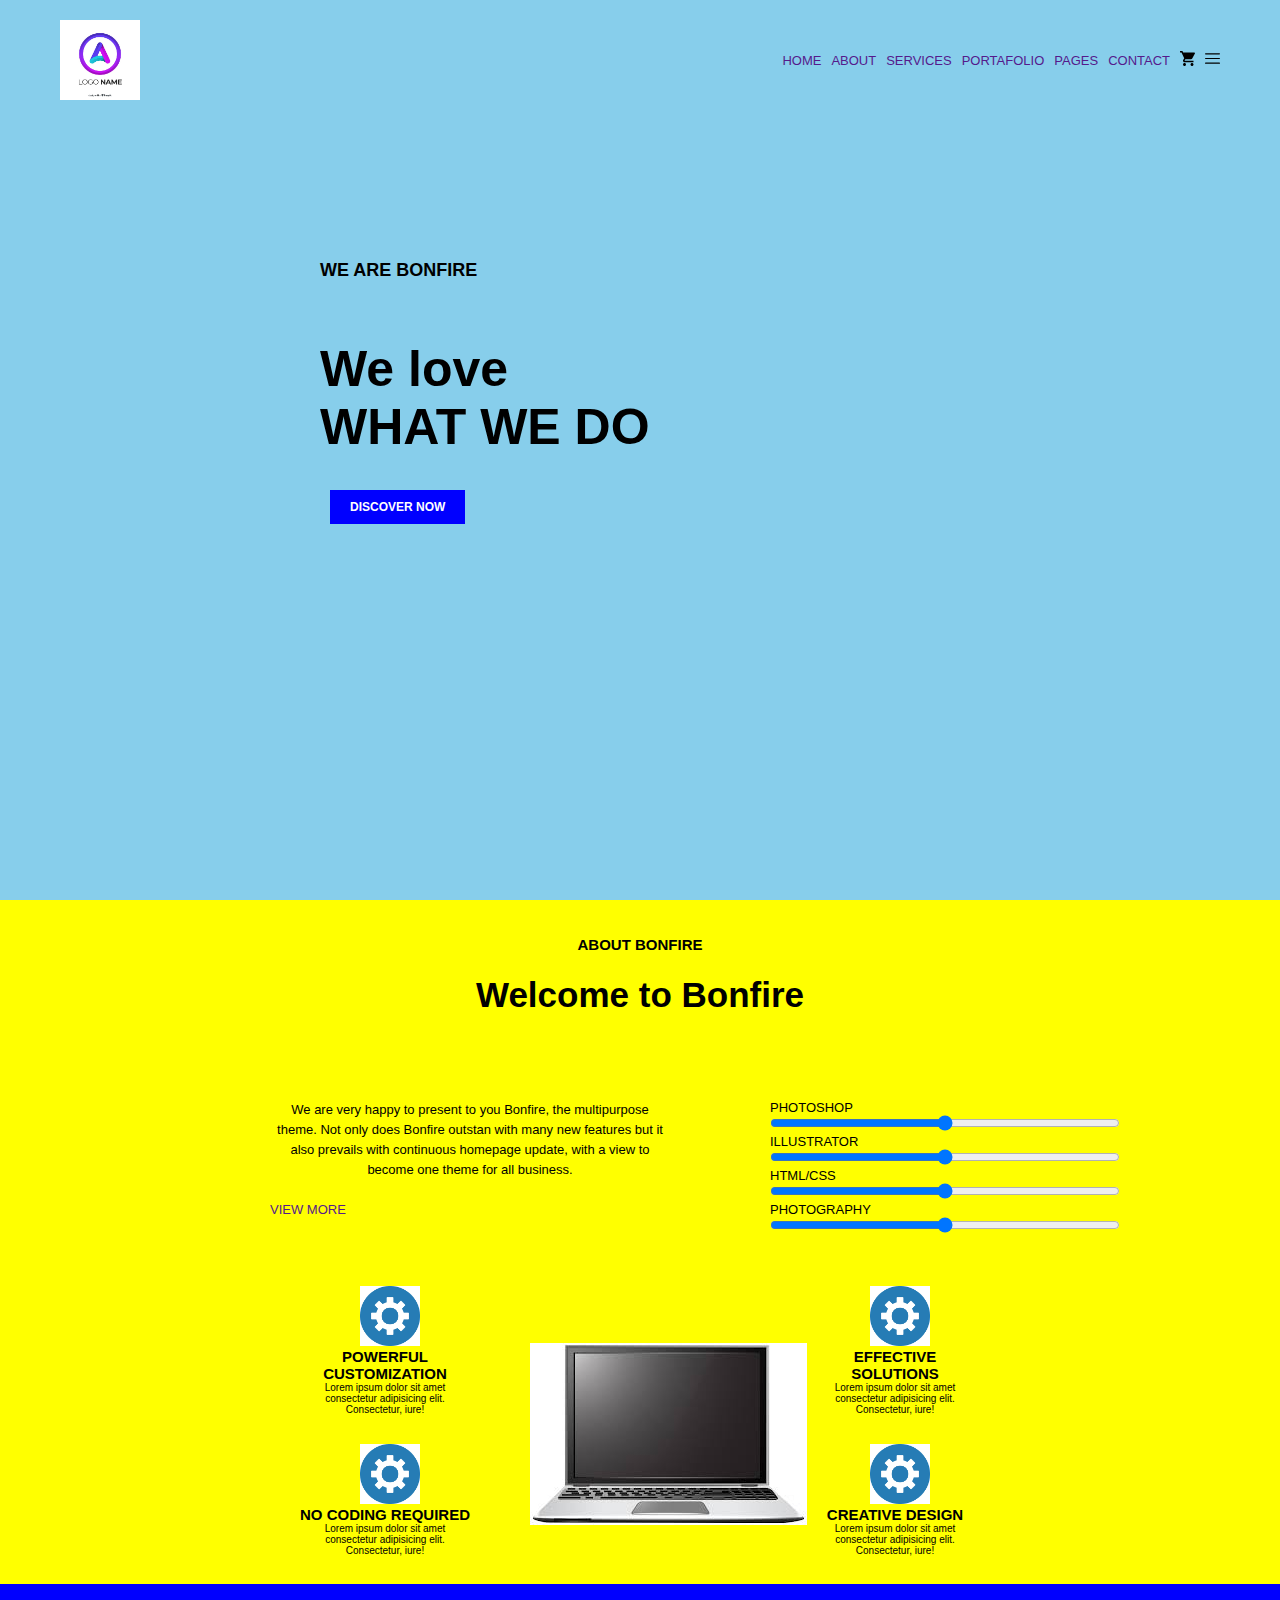
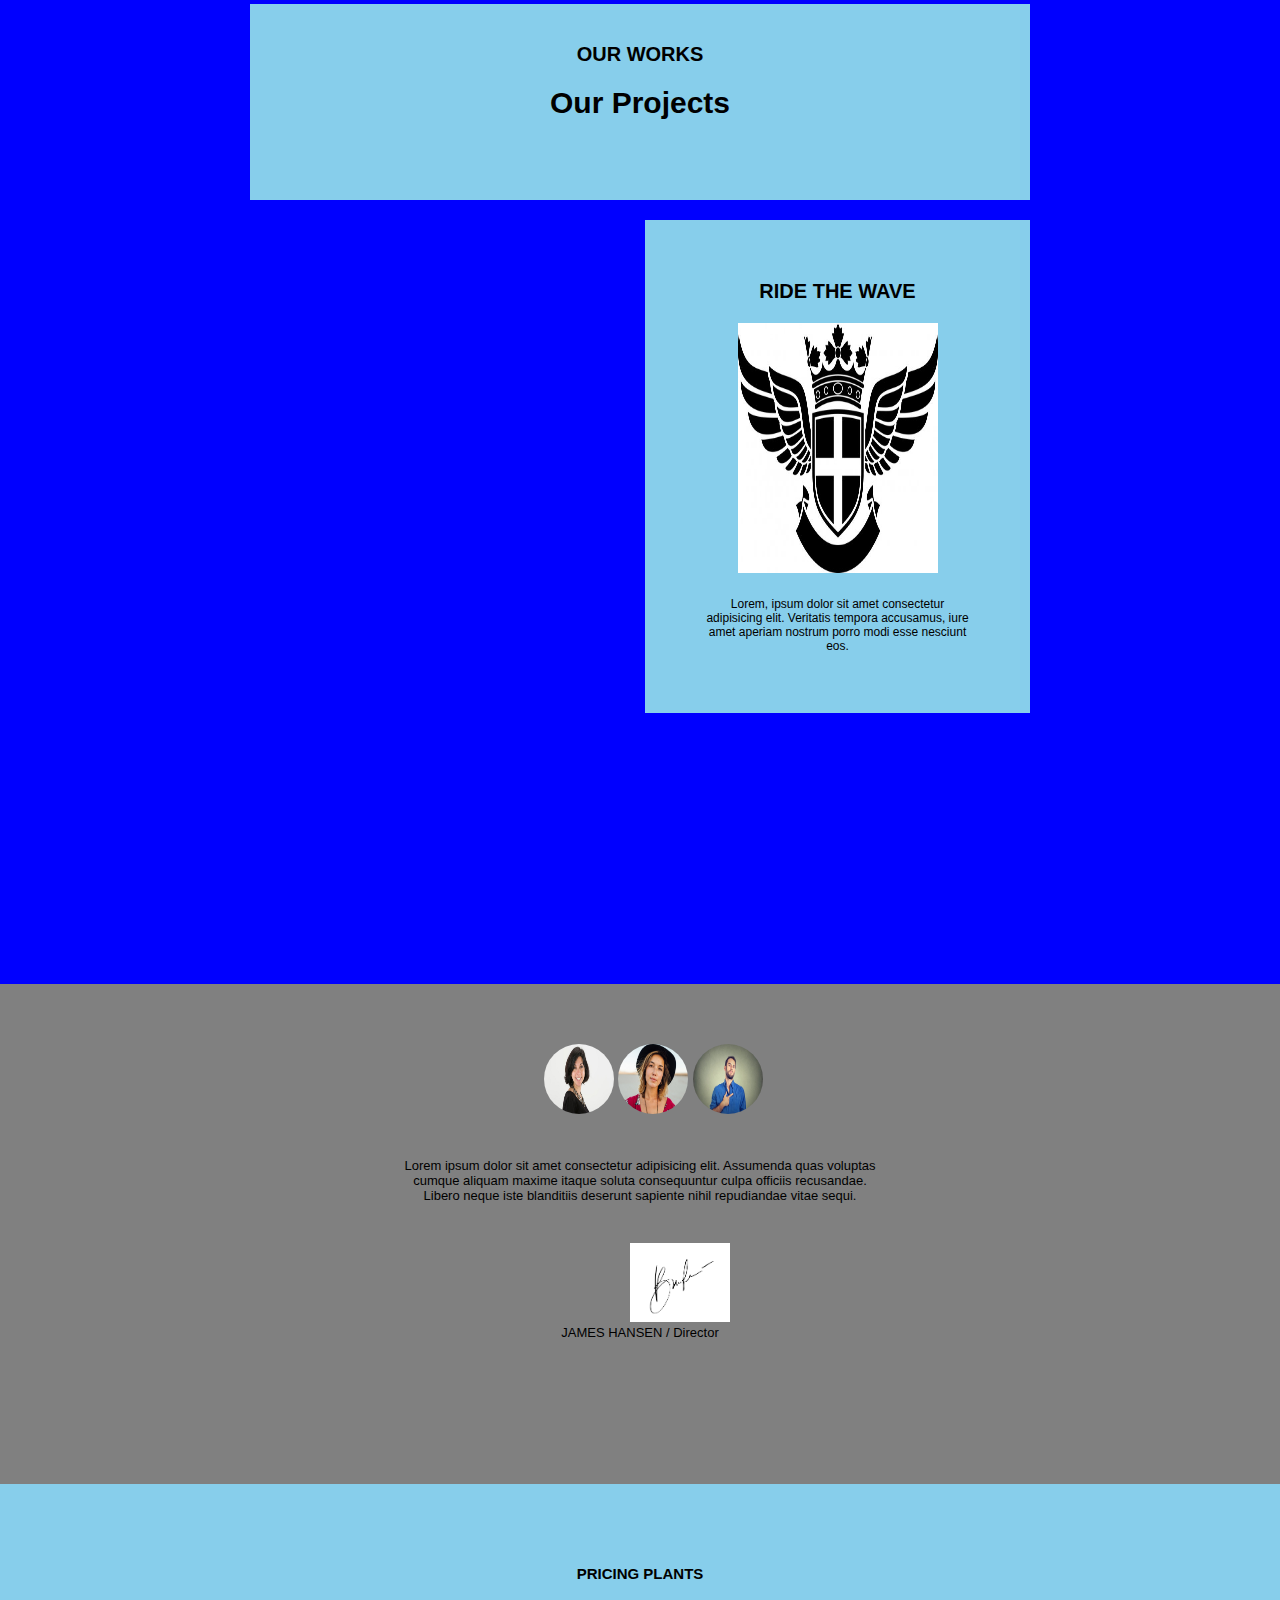
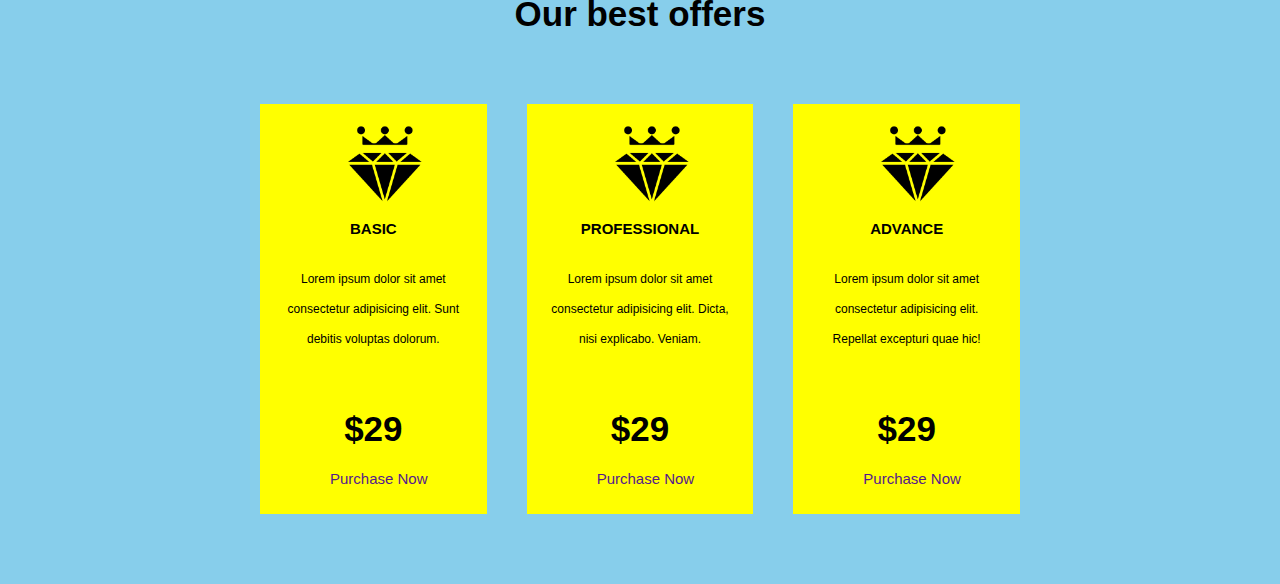
==== segundoReto/index.html @ f77c6e66 "avance hasta pricing plants" ====
<!DOCTYPE html>
<html lang="en">
<head>
    <meta charset="UTF-8">
    <meta name="viewport" content="width=device-width, initial-scale=1.0">
    <link rel="stylesheet" href="./CSS/style.css">
    <title>SEGUNDO-RETO</title>
</head>
<body>
    <div class="secciones">

        <header>
            <img src="./images/logo.jpg" width="80px">
            <nav>
                <ul>
                    <li><a href="">HOME</a></li>
                    <li><a href="">ABOUT</a></li>
                    <li><a href="">SERVICES</a></li>
                    <li><a href="">PORTAFOLIO</a></li>
                    <li><a href="">PAGES</a></li>
                    <li><a href="">CONTACT</a></li>
                    <li><a href=""><img src="./images/carrito-de-compras.svg" width="15px"></a></li>
                    <li><a href=""><img src="./images/menu-abierto.svg" width="15px" alt=""></a></li>
                </ul>
            </nav>
        </header>

        <main>
            <h1>WE ARE BONFIRE</h2>
            <h2>We love <br>WHAT WE DO</h2>
            <h3><a href="">DISCOVER NOW</a></h3>
        </main>
    </div>
    <div class="secciones">
        <header>
            <h2>ABOUT BONFIRE</h2>
            <h3>Welcome to Bonfire</h3>
        </header>

        <main>
            <div class="contenido">
                <div class="contain">
                    <p>We are very happy to present to you Bonfire, the multipurpose theme. Not only does Bonfire outstan with many new features but it also prevails with continuous homepage update, with a view to become one theme for all business.</p>

                    <a href="">VIEW MORE</a>
                </div>
               

                <div class="skill">
                    <fieldset>
                        <legend>PHOTOSHOP</legend>
                        <input type="range">
                    </fieldset>
                    <fieldset>
                        <legend>ILLUSTRATOR</legend>
                        <input type="range">
                    </fieldset>
                    <fieldset>
                        <legend>HTML/CSS</legend>
                        <input type="range">
                    </fieldset>
                    <fieldset>
                        <legend>PHOTOGRAPHY</legend>
                        <input type="range">
                    </fieldset>                 
                </div>

            </div>
            <div class="caracteristicas">

                <div class="caract">
                    <img src="./images/config.png" width="60px">
                    <h2>POWERFUL CUSTOMIZATION</h2>
                    <p>Lorem ipsum dolor sit amet consectetur adipisicing elit. Consectetur, iure!</p>

                </div>

                <div class="caract">
                    <img src="./images/config.png" width="60px">
                    <h2>NO CODING REQUIRED</h2>
                    <p>Lorem ipsum dolor sit amet consectetur adipisicing elit. Consectetur, iure!</p>

                </div>

                <div class="imagencentro">
                    <img src="./images/laptop.jpg" alt="">
                </div>

                <div class="caract">
                    <img src="./images/config.png" width="60px">
                    <h2>CREATIVE DESIGN</h2>
                    <p>Lorem ipsum dolor sit amet consectetur adipisicing elit. Consectetur, iure!</p>

                </div>

                <div class="caract">
                    <img src="./images/config.png" width="60px">
                    <h2>EFFECTIVE SOLUTIONS</h2>
                    <p>Lorem ipsum dolor sit amet consectetur adipisicing elit. Consectetur, iure!</p>

                </div>



            </div>
        </main>
    </div>
    <div class="secciones">
        <header>
            <h2>OUR WORKS</h2>
            <h3>Our Projects</h3>
        </header>
        <main>
            <div class="partes">
                <img src="https://loremflickr.com/g/200/250/paris,girl?random=11/all" alt="">
            </div>
            <div class="partes">
                <img src="https://loremflickr.com/g/200/250/paris,girl?random=11/all" alt="">
            </div>
            <div class="partes">
                <img src="https://loremflickr.com/g/420/250/paris,girl?random=11/all" alt="">
            </div>
            <div class="partes">
                <img src="https://loremflickr.com/g/200/250/paris,girl?random=11/all" alt="">
            </div>
            <div class="partes">
                <img src="https://loremflickr.com/g/420/250/paris,girl?random=11/all" alt="">
            </div>
            <div class="partes">
                <img src="https://loremflickr.com/g/200/250/paris,girl?random=11/all" alt="">
            </div>
            <div class="partes">
                <h2>RIDE THE WAVE</h2>
                <img src="./images/escudo.jpg" width="200px" height="250px">
                <p>Lorem, ipsum dolor sit amet consectetur adipisicing elit. Veritatis tempora accusamus, iure amet aperiam nostrum porro modi esse nesciunt eos.</p>
            </div>

        </main>
    </div>
    <div class="secciones">
        <header>
            <img src="./images/person1.jpg" >
            <img src="./images/person2.jpg" >
            <img src="./images/person3.jpg" >
        </header>
        <main>
            <p>Lorem ipsum dolor sit amet consectetur adipisicing elit. Assumenda quas voluptas cumque aliquam maxime itaque soluta consequuntur culpa officiis recusandae. Libero neque iste blanditiis deserunt sapiente nihil repudiandae vitae sequi.</p>
        </main>
        <footer>
            <img src="./images/firma.png" width="100px">
            <p>JAMES HANSEN / Director</p>
        </footer>
    </div>
    <div class="secciones">
        <header>
            <h2>PRICING PLANTS</h2>
            <h3>Our best offers</h3>
        </header>
        <main>
            <div class="precio">
                <img src="./images/corona.png" width="80px">
                <h2>
                    BASIC
                </h2>
                <p>Lorem ipsum dolor sit amet consectetur adipisicing elit. Sunt debitis voluptas dolorum.</p>
                <h3>$29</h3>
                <a href="">Purchase Now</a>
            </div>

            <div class="precio">
                <img src="./images/corona.png" width="80px">
                <h2>
                    PROFESSIONAL
                </h2>
                <p>Lorem ipsum dolor sit amet consectetur adipisicing elit. Dicta, nisi explicabo. Veniam.</p>
                <h3>$29</h3>
                <a href="">Purchase Now</a>
            </div>

            <div class="precio">
                <img src="./images/corona.png" width="80px">
                <h2>
                    ADVANCE
                </h2>
                <p>Lorem ipsum dolor sit amet consectetur adipisicing elit. Repellat excepturi quae hic!</p>
                <h3>$29</h3>
                <a href="">Purchase Now</a>
            </div>

        </main>
    </div>
    <div class="secciones"></div>
    
</body>
</html>
---- segundoReto/CSS/style.css ----
* {
    margin: 0;
    padding: 0;
    box-sizing: border-box;
}

body {
    font-family: 'Lucida Sans', 'Lucida Sans Regular', 'Lucida Grande', 'Lucida Sans Unicode', Geneva, Verdana, sans-serif;
}

/*seccion1*/

.secciones:nth-child(1) {
    background:skyblue;
    height: 100vh;
    padding: 0 40px;
}

.secciones:nth-child(1) header {
    display: flex;
    justify-content: space-between;
    align-items: center;
    padding: 20px;
}

.secciones:nth-child(1) ul {
    display: flex;
    list-style: none;
}

.secciones:nth-child(1) a {
    font-size: 13px;
    text-decoration: none;
    margin-left: 10px;
}

.secciones:nth-child(1) main {
    height: 380px;
    position: relative;
}

.secciones:nth-child(1) main h1 {
    font-size: 18px;
    position: absolute;
    top: 120px;
    left: 280px;
}

.secciones:nth-child(1) main h2 {
    font-size: 50px;
    position: absolute;
    top: 200px;
    left: 280px;
}

.secciones:nth-child(1) main a {
    color: white;
    font-size:12px;
    position: absolute;
    top: 350px;
    left: 280px;
    background:blue;
    padding: 10px 20px;
}

/*seccion2*/

.secciones:nth-child(2) {
    background:yellow;
    height: 100%;
}


.secciones:nth-child(2) header {
    padding: 20px;
    text-align: center;
    line-height: 50px;
    margin-bottom:40px;
}

.secciones:nth-child(2) header h2 {
    font-size: 15px;
}

.secciones:nth-child(2) header h3 {
    font-size: 35px;
}

.secciones:nth-child(2) main {
    display: flex;
    flex-wrap: wrap;
}

.secciones:nth-child(2) .contenido {
    display: flex;
    padding-bottom: 50px;
}

.secciones:nth-child(2) .contain {
    line-height: 20px;
    font-size: 13px;
    padding-left: 270px;
    width: 670px;
}

.secciones:nth-child(2) .skill {
    font-size: 13px;
    padding-left: 100px;
    width: 450px;
}

fieldset {
    border: none;
}

fieldset input {
    width: 350px;
}

.contain a {
    text-decoration: none;
}

.secciones:nth-child(2) p {
    margin-bottom: 20px;
}

.caracteristicas {
    display: grid;
    grid-template-columns: repeat(4,1fr);
    grid-template-rows: repeat(2,1fr);
    justify-content: center;
    align-items: center;
    font-size: 10px;
    padding: 0 300px;
}

.imagencentro {
    grid-column-start: 2;
    grid-column-end:4;
    grid-row-start: 1;
    grid-row-end: 3;

}

.caract:nth-child(1) {
    grid-column-start: 1;
    grid-column-end:2;
    
}

.caract:nth-child(2) {
    grid-row-start: 2;
    grid-row-end: 3;
}

.caract:nth-child(3) {
    grid-column-start: 4;
    grid-column-end:5;

}

.caract:nth-child(4) {
    grid-row-start: 2;
    grid-row-end: 3;
}

.caract h2,p {
    text-align: center;
}

.caract img {
    margin-left: 60px;
}

.imagencentro img {
    margin-left: 60px;
}

/*seccion3*/

.secciones:nth-child(3) {
    background:blue;
    height: 1000px;
    display: grid;
    grid-template-columns: 100%;
    grid-template-rows: repeat(2,1fr);
    gap: 20px ;
    padding: 20px 250px;
    align-items: center;
}

.secciones:nth-child(3) header {
    grid-row-start: 1;
    grid-row-end: 2;
    height: 100%;
    text-align: center;
    background: skyblue;
    position: relative;
}

.secciones:nth-child(3) header h2 {
    font-size: 20px;
    position: relative;
    top: 20%;
}

.secciones:nth-child(3) header h3 {
    font-size: 30px;
    position: relative;
    top: 30%;
}

.secciones:nth-child(3) main {
    grid-row-start: 2;
    grid-row-end: 3;
    display: grid;
    grid-template-columns: repeat(4,1fr);
    grid-template-rows: repeat(3,1fr);
    gap: 10px;
}

.partes:nth-child(1) {
    grid-column-start: 1;
    grid-column-end: 2;
    grid-row-start: 1;
    grid-row-end: 2;
}

.partes:nth-child(2) {
    grid-column-start: 2;
    grid-column-end: 3;
    grid-row-start: 1;
    grid-row-end: 2;
}

.partes:nth-child(3) {
    grid-column-start: 1;
    grid-column-end: 3;
    grid-row-start: 2;
    grid-row-end: 3;
}

.partes:nth-child(4) {
    grid-column-start: 1;
    grid-column-end: 2;
    grid-row-start: 3;
    grid-row-end: 4;
}

.partes:nth-child(5) {
    grid-column-start: 2;
    grid-column-end: 4;
    grid-row-start: 3;
    grid-row-end: 4;
}

.partes:nth-child(6) {
    grid-column-start: 4;
    grid-column-end: 5;
    grid-row-start: 3;
    grid-row-end: 4;
}

.partes:nth-child(7) {
    grid-column-start: 3;
    grid-column-end: 5;
    grid-row-start: 1;
    grid-row-end: 3;
    background: skyblue;
    text-align: center;
    padding:60px;
}

.partes:nth-child(7) h2 {
    font-size: 20px;
    margin-bottom: 20px;
}

.partes:nth-child(7) p {
    font-size: 12px;
    margin-top: 20px;
}

/*seccion4*/

.secciones:nth-child(4) {
    background:grey;
    height: 500px;
    padding: 20px 400px;
    position: relative;
}

.secciones:nth-child(4) header {
   width: 100%;
   position: relative;
   padding: 40px 0;
}

.secciones:nth-child(4) header img {
    width: 70px;
    height: 70px;
    border-radius: 100%;
    position: relative;
    left: 30%;
}


.secciones:nth-child(4) main p {
    font-size:13px;
    margin-bottom: 40px;
}


.secciones:nth-child(4) footer {
    font-size:13px;
    margin-bottom: 40px;
}

.secciones:nth-child(4) footer img {
  margin-left: 230px;
}

/*seccion5*/

.secciones:nth-child(5) {
    background: skyblue;
    height:700px;
    padding: 20px 260px;
}

.secciones:nth-child(5) header {
    padding: 50px 0;
    text-align: center;
    line-height: 40px;
}

.secciones:nth-child(5) h2 {
    font-size: 15px;
}

.secciones:nth-child(5) h3 {
    font-size: 35px;
}

.secciones:nth-child(5) main {
    display: grid;
    grid-template-columns: repeat(3,1fr);
    gap: 40px;
    line-height: 30px;
}

.precio {
    padding: 20px;
    background: yellow;
}


.precio h2,h3 {
    text-align: center;
    margin-bottom: 20px;
}

.precio p {
    font-size: 12px;
    margin-bottom: 60px;
}

.precio a {
    font-size: 15px;
    margin-bottom: 60px;
    text-decoration: none;
    margin-left: 50px;
}

.precio img {
    margin-left: 65px;
}
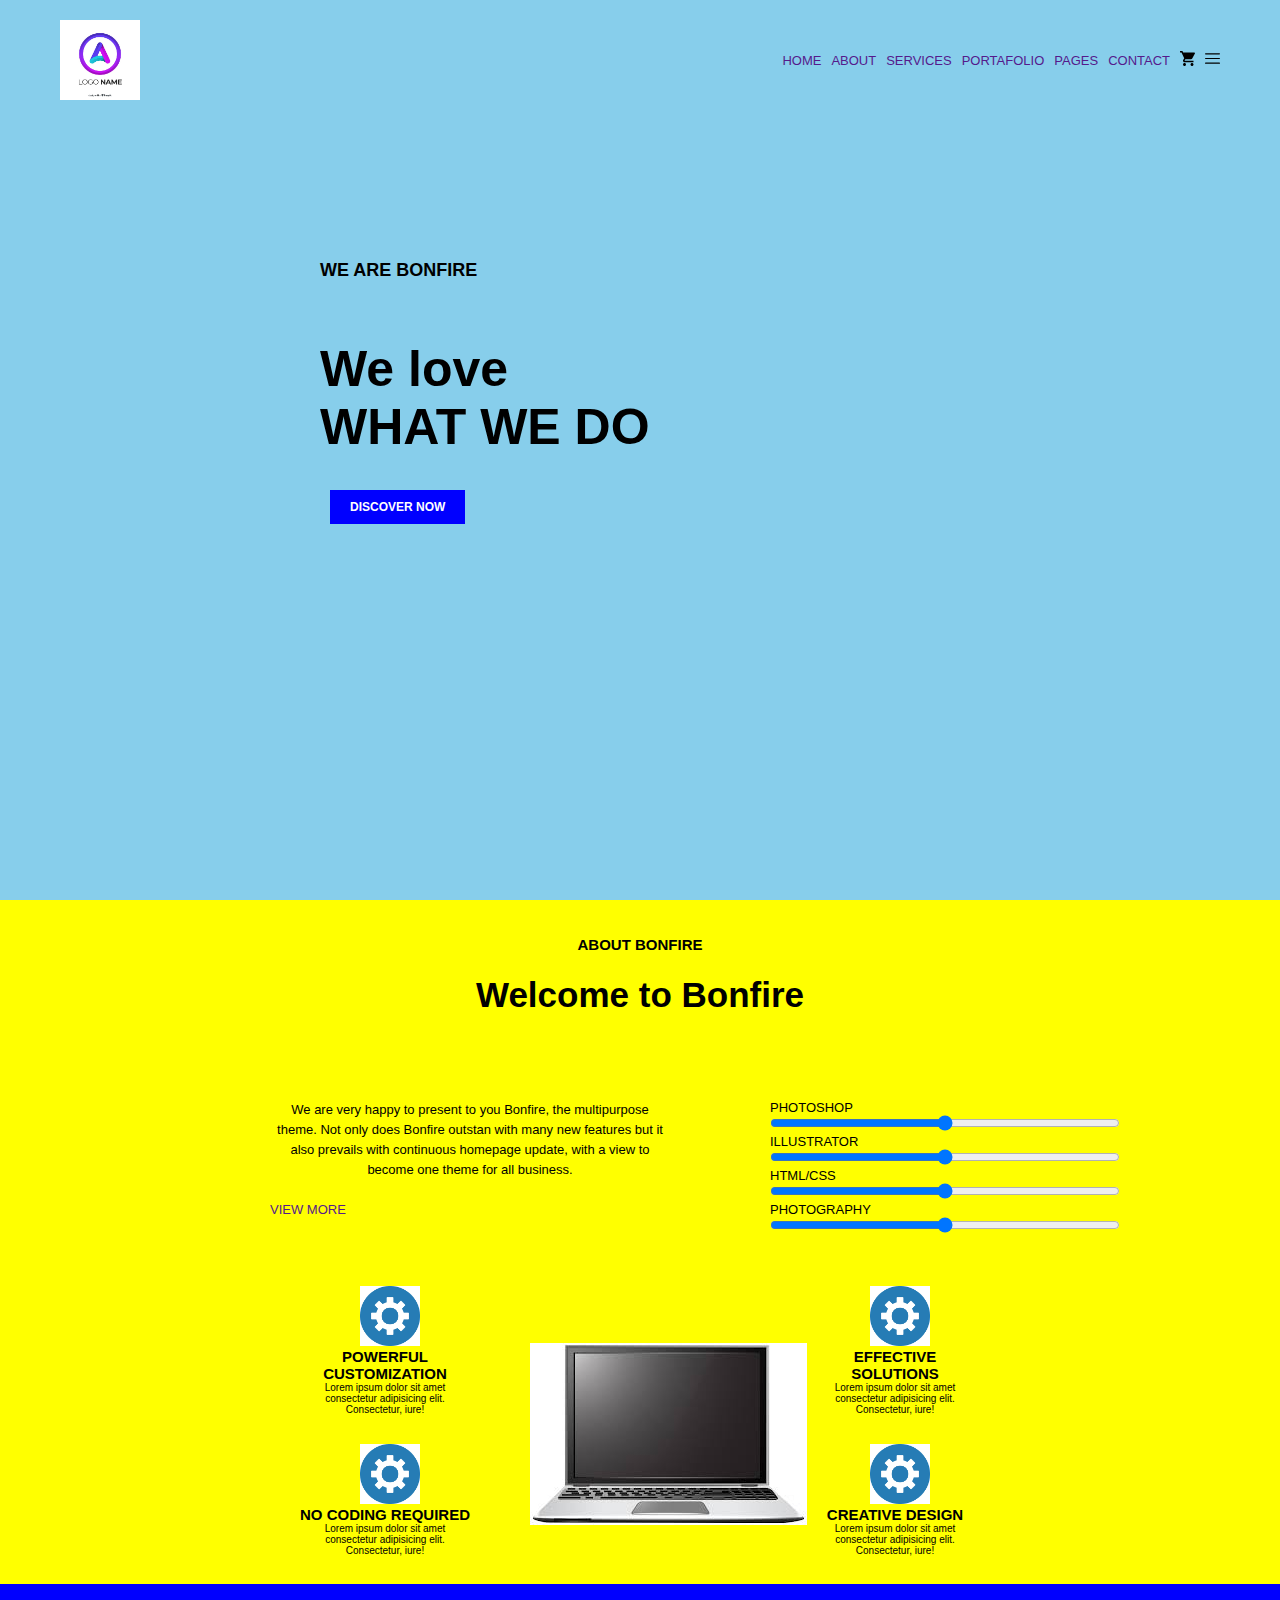
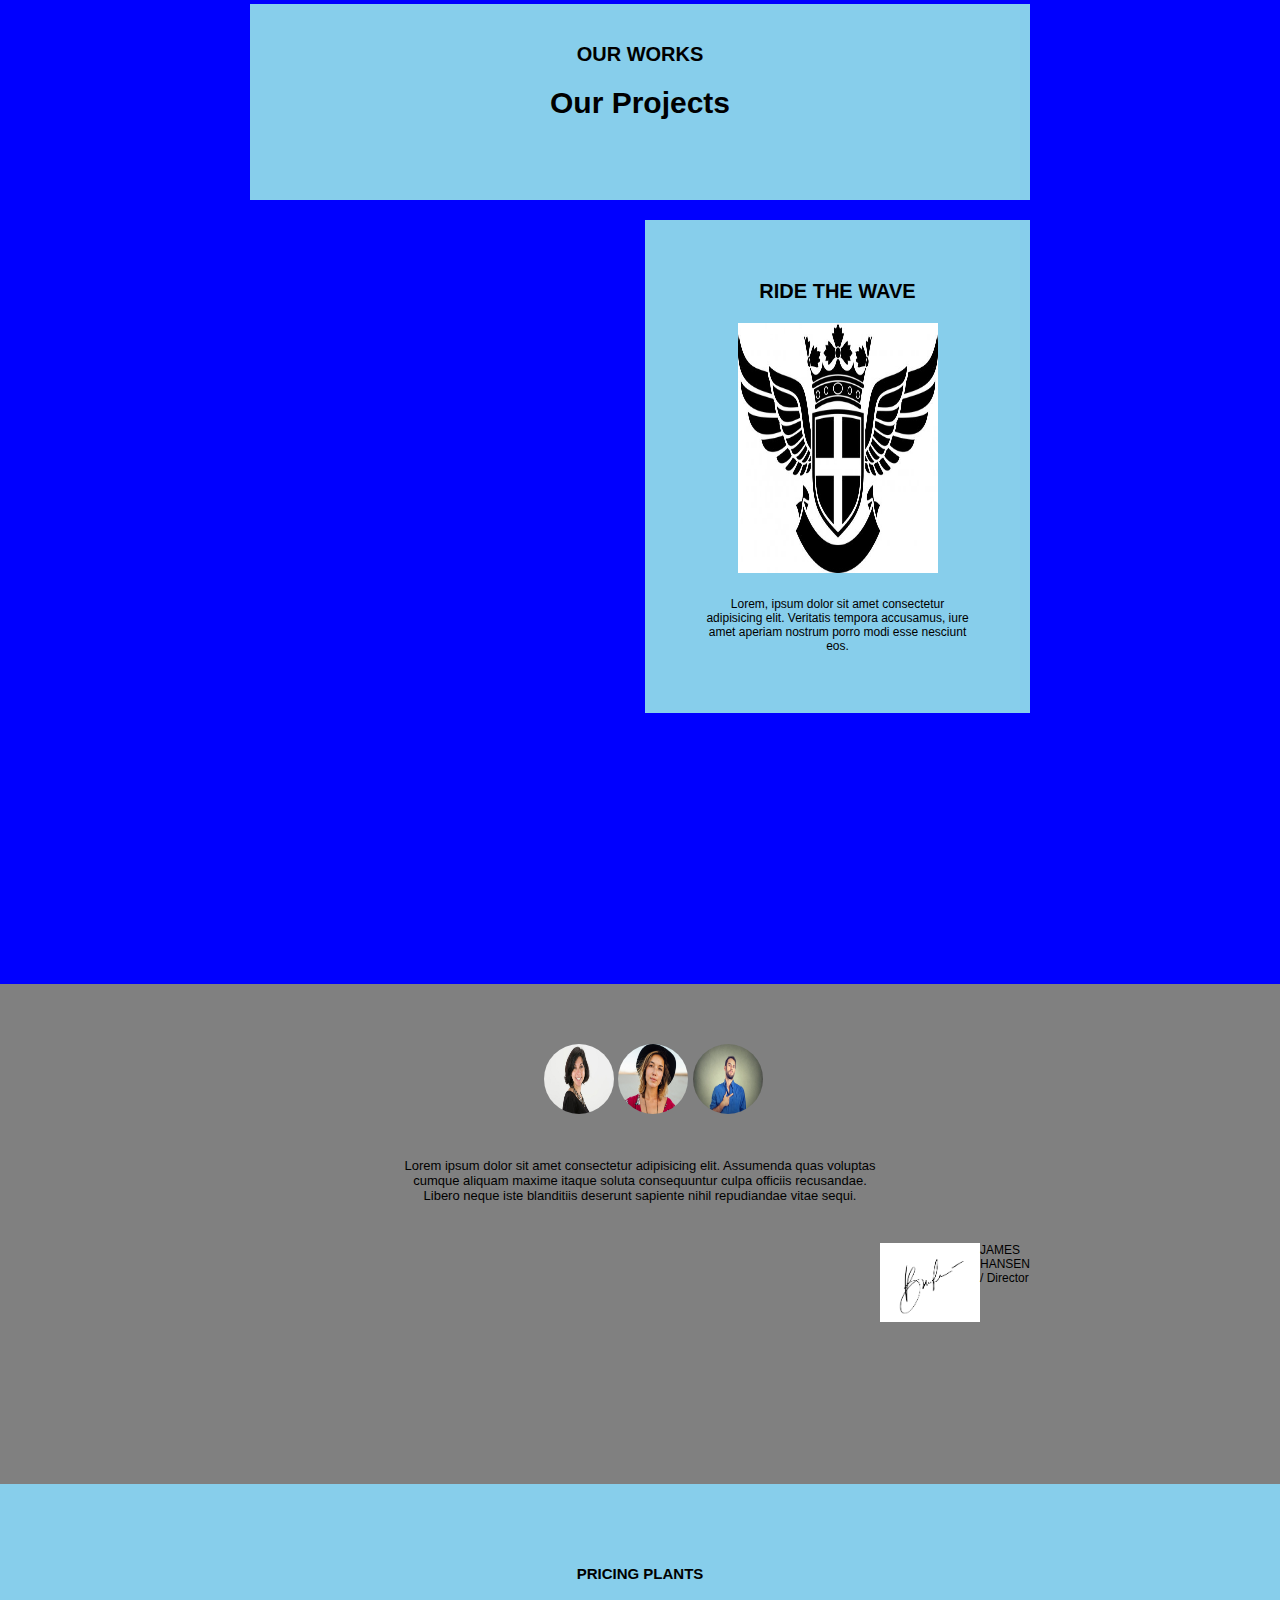
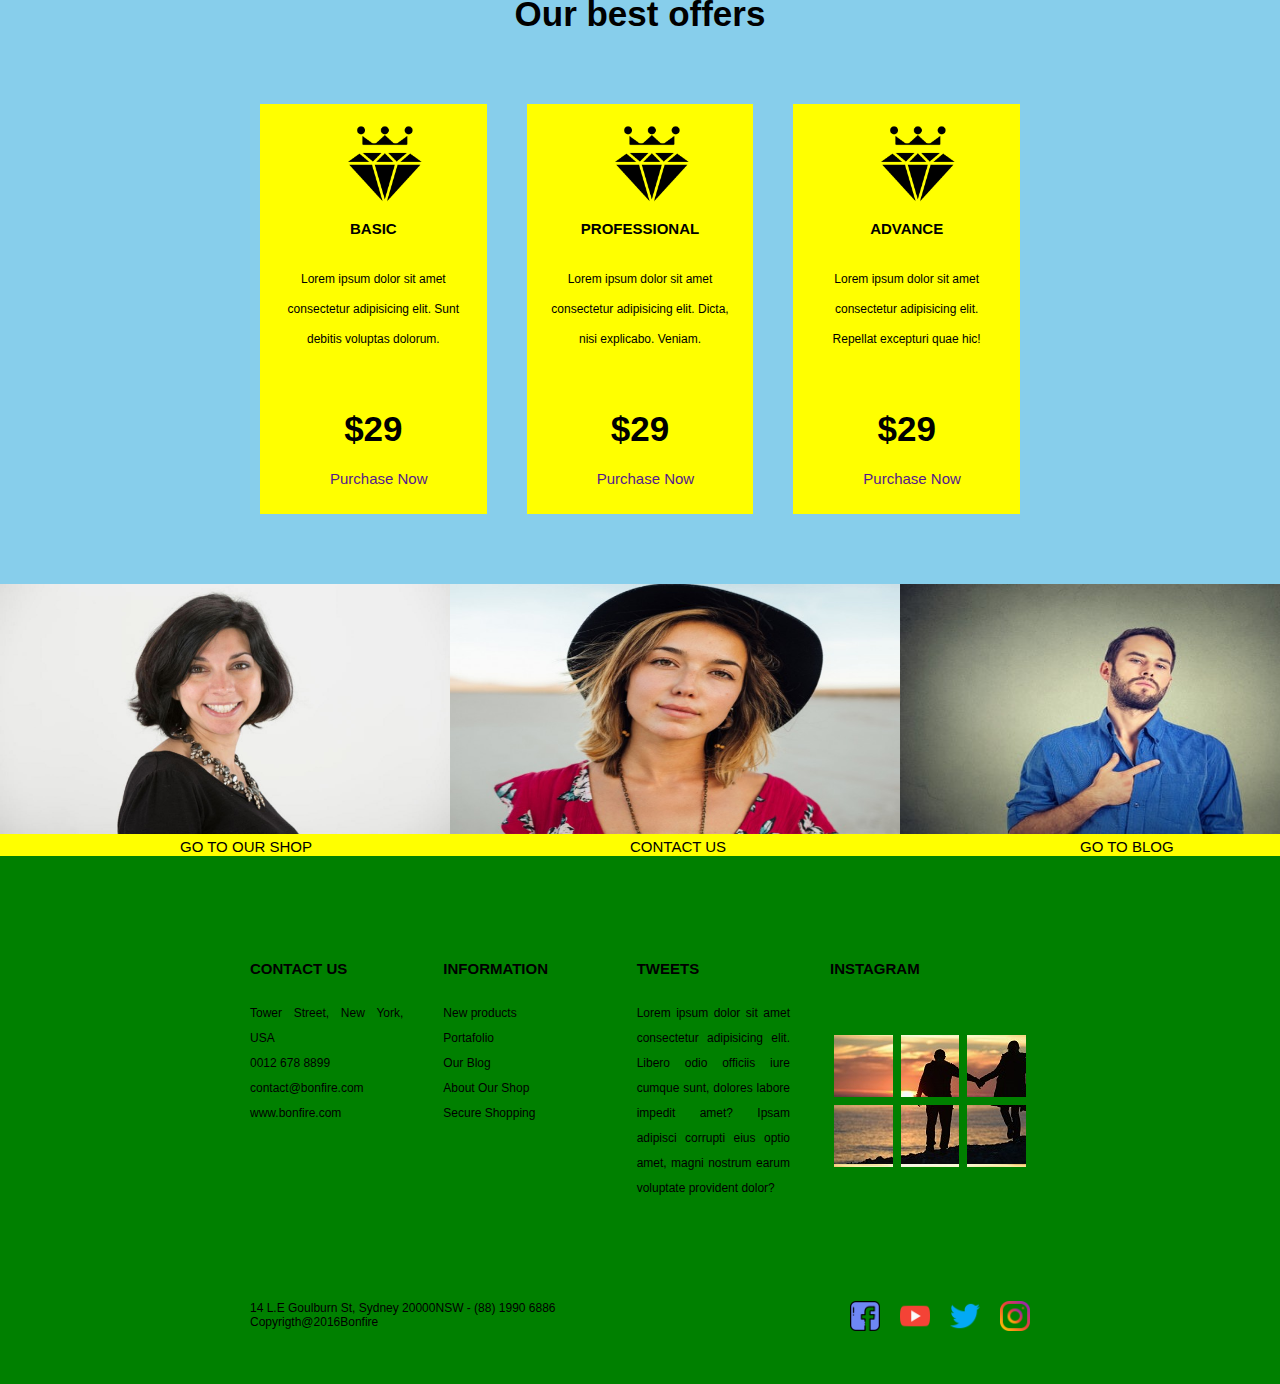
==== commit 05fee189: "terminando seccion contacto" ====
--- a/segundoReto/index.html
+++ b/segundoReto/index.html
@@ -189,7 +189,84 @@
 
         </main>
     </div>
-    <div class="secciones"></div>
+    <div class="secciones">
+        <div class="imagenes">
+            <div class="imagen">
+                <img src="./images/person1.jpg" width="450px" height="250px" alt="">
+                <a href="">GO TO OUR SHOP</a>
+            </div>
+
+            <div class="imagen">
+                <img src="./images/person2.jpg" width="450px" height="250px" alt="">
+                <a href="">CONTACT US</a>
+            </div>
+
+            <div class="imagen">
+                <img src="./images/person3.jpg" width="450px" height="250px" alt="">
+                <a href="">GO TO BLOG</a>
+            </div>
+        </div>
+
+        <div class="division">
+            <div class="contacto">
+                <h2>CONTACT US</h2>
+                <p>Tower Street, New York, USA</p>
+                <p>0012 678 8899</p>
+                <p>contact@bonfire.com</p>
+                <p>www.bonfire.com</p>
+    
+            </div>
+    
+            <div class="info">
+                <h2>INFORMATION</h2>
+                <p>New products</p>
+                <p>Portafolio</p>
+                <p> Our Blog</p>
+                <p>About Our Shop</p>
+                <p>Secure Shopping</p>
+                
+            </div>
+    
+            <div class="tweets">
+                <h2>TWEETS</h2>
+                <p>Lorem ipsum dolor sit amet consectetur adipisicing elit. Libero odio officiis iure cumque sunt, dolores labore impedit amet? Ipsam adipisci corrupti eius optio amet, magni nostrum earum voluptate provident dolor?</p>
+    
+            </div>
+    
+            <div class="instagram">
+                <div class="titulo">
+                     <h2>INSTAGRAM</h2>
+                </div>
+                <div class="fondo">
+                    <div class="parts"></div>
+                    <div class="parts"></div>
+                    <div class="parts"></div>
+                    <div class="parts"></div>
+                    <div class="parts"></div>
+                    <div class="parts"></div>
+                </div>
+            </div>
+
+            
+        </div>
+
+        <footer>
+            <p>14 L.E Goulburn St, Sydney 20000NSW - (88) 1990 6886 <br>Copyrigth@2016Bonfire</p>
+
+            <nav>
+                <ul>
+                    <li><a href=""> <img src="./images/facebook.png" width="30px" alt=""> </a></li>
+                    <li><a href=""> <img src="./images/youtube.png" width="30px" alt=""> </a></li>
+                    <li><a href=""> <img src="./images/twitter.png" width="30px" alt=""> </a></li>
+                    <li><a href=""> <img src="./images/instagram.png" width="30px" alt=""> </a></li>
+                </ul>
+            </nav>
+        </footer>
+
+        
+
+    
+    </div>
     
 </body>
 </html>--- a/segundoReto/CSS/style.css
+++ b/segundoReto/CSS/style.css
@@ -375,4 +375,136 @@
 
 .precio img {
     margin-left: 65px;
+}
+
+/*seccion6*/
+
+.secciones:nth-child(6) {
+    background: green;
+    height:800px;
+}
+
+.imagenes {
+    display: grid;
+    grid-template-columns: repeat(3,1fr);
+    position: relative;
+    background: yellow;
+}
+
+.imagen a {
+    text-decoration: none;
+    color: black;
+    position: relative;
+    left: 40%;
+    font-size: 15px;
+}
+
+.division {
+    display: grid;
+    grid-template-columns: repeat(4,1fr);
+    padding: 100px 250px;
+    gap: 40px;
+    line-height: 25px;
+}
+
+.division h2 {
+    font-size: 15px;
+    margin-bottom: 20px;
+}
+
+.division p {
+    font-size: 12px;
+    text-align: justify;
+}
+
+.instagram {
+    display: flex;
+    flex-wrap: wrap;
+}
+
+.fondo {
+    width: 200px;
+    height: 140px;
+    background-image: url(../images/pareja.jpg);
+    display: grid;
+    grid-template-columns: repeat(3,1fr);
+    grid-template-rows: repeat(2,1fr);
+
+}
+
+.parts:nth-child(1) {
+    grid-column-start: 1;
+    grid-column-end: 2;
+    grid-row-start: 1;
+    grid-row-end: 2;
+    border: 4px solid green;
+}
+
+
+.parts:nth-child(2) {
+    grid-column-start: 2;
+    grid-column-end: 3;
+    grid-row-start: 1;
+    grid-row-end: 2;
+    border: 4px solid green;
+}
+
+
+.parts:nth-child(3) {
+    grid-column-start: 3;
+    grid-column-end: 4;
+    grid-row-start: 1;
+    grid-row-end: 2;
+    border: 4px solid green;
+}
+
+.parts:nth-child(4) {
+    grid-column-start: 1;
+    grid-column-end: 2;
+    grid-row-start: 2;
+    grid-row-end: 3;
+    border: 4px solid green;
+}
+
+
+.parts:nth-child(5) {
+    grid-column-start: 2;
+    grid-column-end: 3;
+    grid-row-start: 2;
+    grid-row-end: 3;
+    border: 4px solid green;
+}
+
+
+.parts:nth-child(6) {
+    grid-column-start: 3;
+    grid-column-end: 4;
+    grid-row-start: 2;
+    grid-row-end: 3;
+    border: 4px solid green;
+}
+
+
+footer {
+    padding: 0 250px;
+}
+
+footer ul {
+    display: flex;
+    list-style: none; 
+}
+
+footer a {
+    margin-left: 20px;
+
+}
+
+footer {
+    display: flex;
+    justify-content: space-between;
+}
+
+footer p {
+    font-size: 12px;
+    text-align: justify;
 }